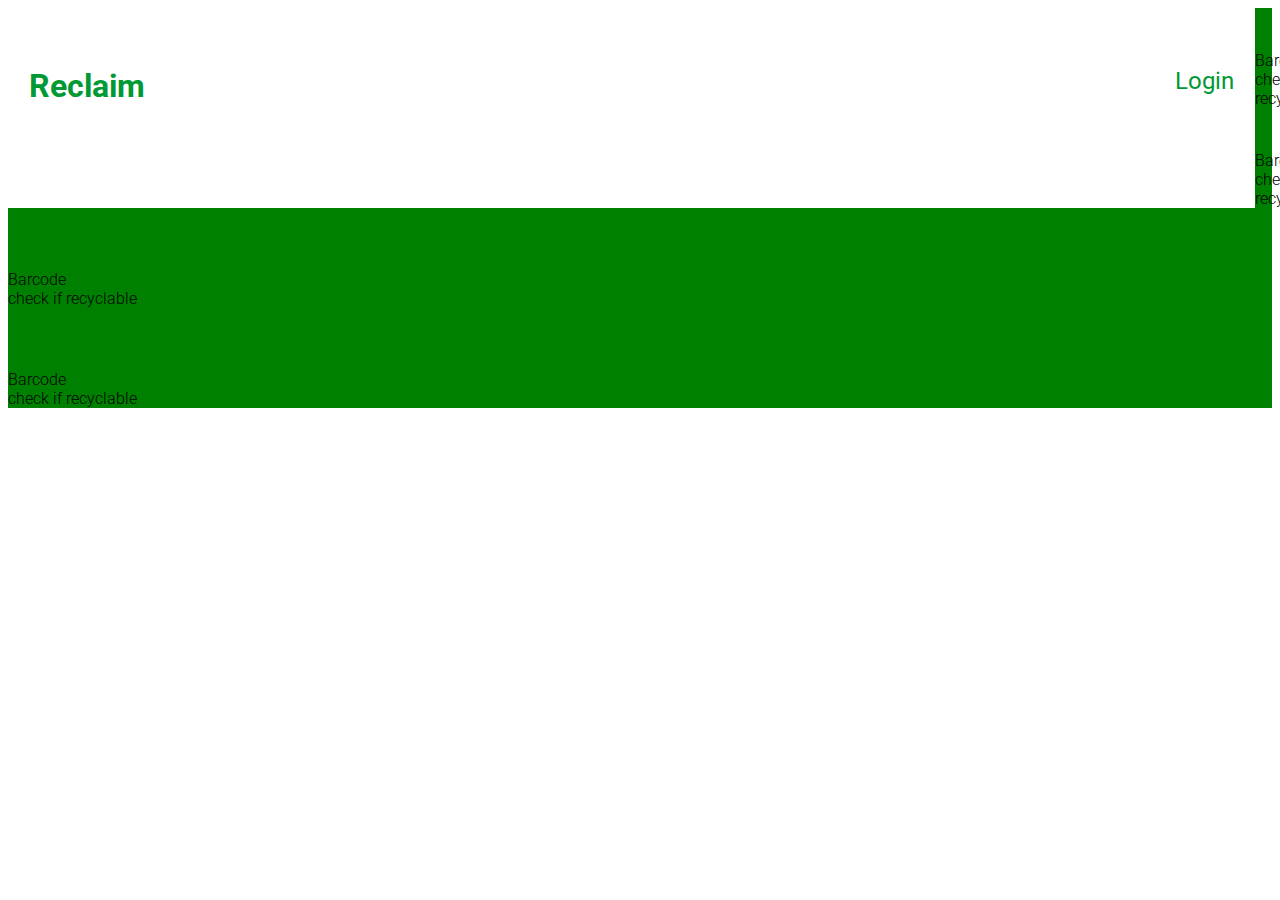
==== view/index.html @ 3e61f03e "updated intelliJ project" ====
<html>
<head>
    <title>Reclaim</title>
    <link rel="icon" href="../images/reclaimLogo.PNG">
    <meta charset="utf-8"/>
    <meta name="viewport" content="width=device-width, initial-scale=1, maximum-scale=1, user-scalable=no">

    <link rel="stylesheet" href="https://maxcdn.bootstrapcdn.com/bootstrap/3.3.6/css/bootstrap.min.css" integrity="sha384-1q8mTJOASx8j1Au+a5WDVnPi2lkFfwwEAa8hDDdjZlpLegxhjVME1fgjWPGmkzs7" crossorigin="anonymous">

    <link href='https://fonts.googleapis.com/css?family=Roboto:300,400,700' rel='stylesheet' type='text/css'>

    <link rel="stylesheet" type="text/css" href="main.css">
</head>
<body>
  <header class = "container">
      <div class="header">
          <div class="headerContent">
              <h1><a href = "../home/" style = "text-decoration: none;">
                  Reclaim
              </a></h1>
          </div>
      </div>
      <div class="header">
          <div class="headerContent">
              <h2><a href="../login/" style="text-decoration: none;"><b>
                  Login
              </b></a></h2>
          </div>
      </div>
  </header>
  <div class="container-fluid">
    <div class="row">
      <div class="col-xs-12 col-sm-6">
        <div class="well">
        <div class="tile">
          <div class="title">
            Barcode
          </div>
          <div class="subtitle">
            check if recyclable
          </div>
        </div>
      </div>
      </div>
      <div class="col-xs-12 col-sm-6">
        <div class="tile">
          <div class="title">
            Barcode
          </div>
          <div class="subtitle">
            check if recyclable
          </div>
        </div>
      </div>
      <div class="col-xs-12 col-sm-6">
        <div class="tile">
          <div class="title">
            Barcode
          </div>
          <div class="subtitle">
            check if recyclable
          </div>
        </div>
      </div>
      <div class="col-xs-12 col-sm-6">
        <div class="tile">
          <div class="title">
            Barcode
          </div>
          <div class="subtitle">
            check if recyclable
          </div>
        </div>
      </div>
    </div>
  </div>
</body>
</html>
---- view/main.css ----
/* all pages */

body {
	font-family: 'Roboto', sans-serif;
	font-weight: 300;
}

header .row, footer .row {
	display: flex;
	align-items: center;
}

header h1 {
	font-weight: 700;
	color: #009933;
	margin: 0;
	display: inline;
}

header h2 {
	font-weight: 50;
	color: #009933;
	margin: 0;
	display: inline;
    float:right;
}

.header {
    float:left;
    position: relative;
    width: 46%;
    padding-top: 3%;
    padding-bottom : 3%; /* = width for a 1:1 aspect ratio */
    margin:1.66%;
    overflow:hidden;
    background-color: #ffffff;
}

.headerContent {

}

.headerContent a {
    color: #009933;
}

footer {
	font-size: 12px;
	padding: 20px 0;
}

footer .col-sm-8 {
	display: flex;
	justify-content: flex-end;
}

footer ul {
	list-style: none;
}

footer li img {
	cursor: pointer;
	width: 4rem;
	height: 4rem;
}

/* homepage */


.col-md-6 {

}

.square {
    float:left;
    position: relative;
    width: 46%;
    padding-bottom : 45%; /* = width for a 1:1 aspect ratio */
    margin:2%;
    overflow:hidden;
    background-color: #009933;
}

.content {
    position:absolute;
    height:80%; /* = 100% - 2*10% padding */
    width:90%; /* = 100% - 2*5% padding */
    padding: 10% 5%;
    color: #ffffff;
}

.table{
    display:table;
    height:100%;
    width:100%;
}

.table-cell{
    display:table-cell;
    vertical-align:middle;
    height:100%;
    width:100%;
}

.menu:hover {
	top:2px;
	left:2px;
	box-shadow: 8px 8px 15px -5px rgba(0,0,0,0.5);
}

.btn.btn-primary {
	border-radius: 2px;
	border: 0px;
	color: #009933;
	text-shadow: none;
	background-color: #ffffff;
}

.btn.btn-primary:hover {
	color: #ffffff;
	background-color: #009933;
}

.tile {
	display: flex;
	flex-direction: column;
  align-items: flex-start;
  justify-content: flex-end;
	background-color: green;
	height: 100px;
}

.well {
	padding: 0;
}
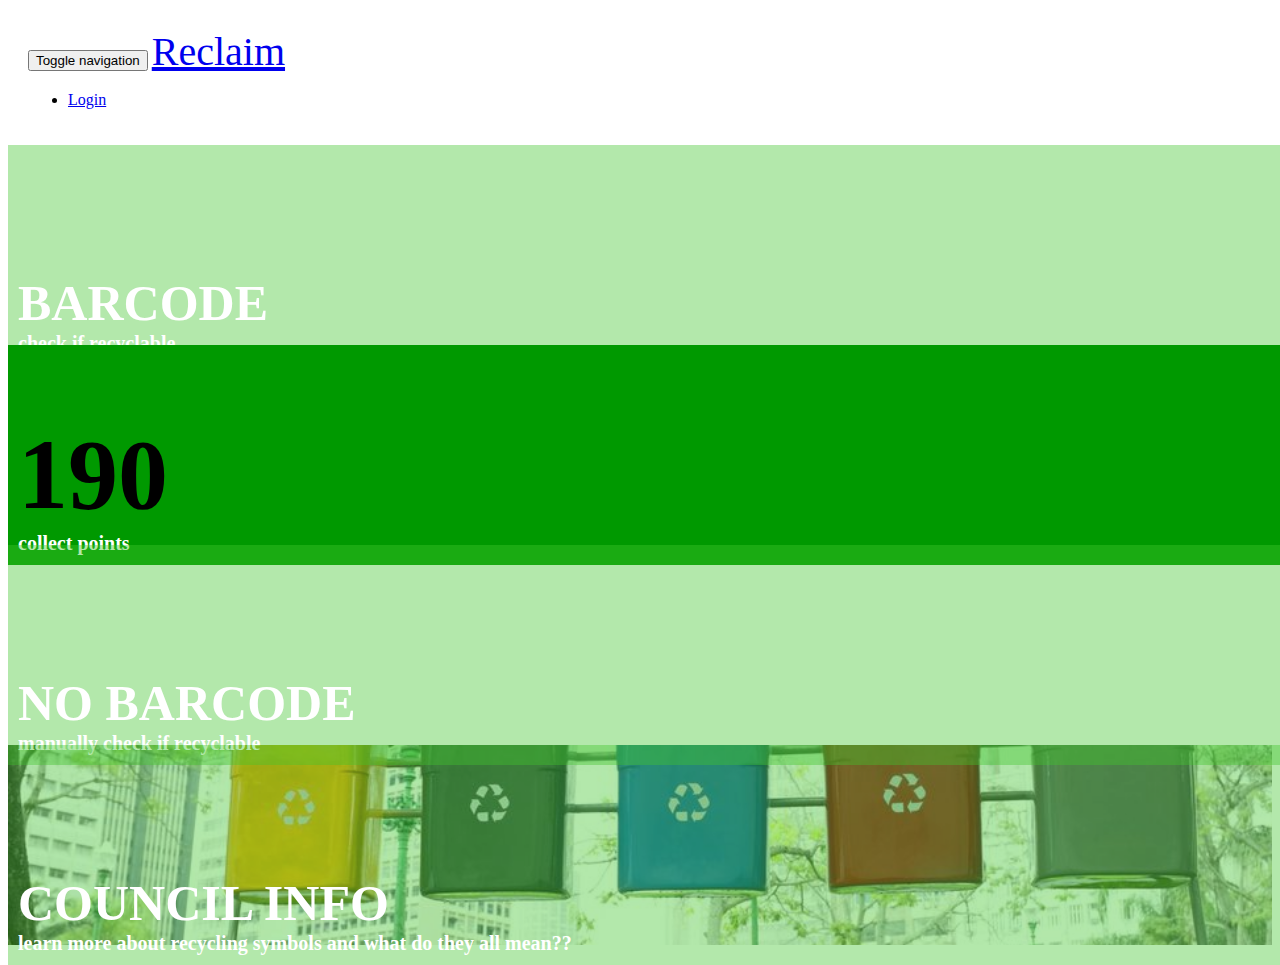
==== commit 9ff9609f: "created maven project and added the current view to them" ====
--- a/view/index.html
+++ b/view/index.html
@@ -8,30 +8,40 @@
     <link rel="stylesheet" href="https://maxcdn.bootstrapcdn.com/bootstrap/3.3.6/css/bootstrap.min.css" integrity="sha384-1q8mTJOASx8j1Au+a5WDVnPi2lkFfwwEAa8hDDdjZlpLegxhjVME1fgjWPGmkzs7" crossorigin="anonymous">
 
     <link href='https://fonts.googleapis.com/css?family=Roboto:300,400,700' rel='stylesheet' type='text/css'>
-
+    <!-- jQuery Javascript library -->
+        <script src="https://ajax.googleapis.com/ajax/libs/jquery/1.12.4/jquery.min.js"></script>
+        <!-- Bootstrap JavaScript -->
+        <script src="https://maxcdn.bootstrapcdn.com/bootstrap/3.3.6/js/bootstrap.min.js"></script>
     <link rel="stylesheet" type="text/css" href="main.css">
 </head>
 <body>
-  <header class = "container">
-      <div class="header">
-          <div class="headerContent">
-              <h1><a href = "../home/" style = "text-decoration: none;">
-                  Reclaim
-              </a></h1>
-          </div>
-      </div>
-      <div class="header">
-          <div class="headerContent">
-              <h2><a href="../login/" style="text-decoration: none;"><b>
-                  Login
-              </b></a></h2>
-          </div>
-      </div>
-  </header>
+  <nav class="navbar navbar-default">
+  <div class="container-fluid">
+    <!-- Brand and toggle get grouped for better mobile display -->
+    <div class="navbar-header">
+      <button type="button" class="navbar-toggle collapsed" data-toggle="collapse" data-target="#bs-example-navbar-collapse-1" aria-expanded="false">
+        <span class="sr-only">Toggle navigation</span>
+        <span class="icon-bar"></span>
+        <span class="icon-bar"></span>
+        <span class="icon-bar"></span>
+      </button>
+      <a class="navbar-brand" href="#">Reclaim</a>
+    </div>
+
+    <!-- Collect the nav links, forms, and other content for toggling -->
+    <div class="collapse navbar-collapse" id="bs-example-navbar-collapse-1">
+      <ul class="nav navbar-nav navbar-right">
+        <li><a href="#">Login</a></li>
+      </ul>
+    </div><!-- /.navbar-collapse -->
+  </div><!-- /.container-fluid -->
+</nav>
   <div class="container-fluid">
     <div class="row">
       <div class="col-xs-12 col-sm-6">
         <div class="well">
+          <div class="background" style="	background-image: url(https://simicart.com/blog/wp-content/uploads/2015/12/Mobile-Barcode-Scanning.jpg);">
+          </div>
         <div class="tile">
           <div class="title">
             Barcode
@@ -43,34 +53,44 @@
       </div>
       </div>
       <div class="col-xs-12 col-sm-6">
-        <div class="tile">
-          <div class="title">
-            Barcode
+        <div class="well">
+        <div class="tile score-tile">
+          <div class="score">
+            190
           </div>
           <div class="subtitle">
-            check if recyclable
+            collect points
           </div>
         </div>
       </div>
+      </div>
       <div class="col-xs-12 col-sm-6">
+        <div class="well">
+          <div class="background" style="	background-image: url(https://genealogyfanatic.files.wordpress.com/2013/10/messy-desk.jpeg);">
+          </div>
         <div class="tile">
           <div class="title">
-            Barcode
+            no Barcode
           </div>
           <div class="subtitle">
-            check if recyclable
+            manually check if recyclable
           </div>
         </div>
       </div>
+      </div>
       <div class="col-xs-12 col-sm-6">
+        <div class="well">
+          <div class="background" style="	background-image: url(images/recyclebins.jpg);">
+          </div>
         <div class="tile">
           <div class="title">
-            Barcode
+            Council info
           </div>
           <div class="subtitle">
-            check if recyclable
+            learn more about recycling symbols and what do they all mean??
           </div>
         </div>
+      </div>
       </div>
     </div>
   </div>
--- a/view/main.css
+++ b/view/main.css
@@ -1,135 +1,113 @@
-/* all pages */
-
-body {
-	font-family: 'Roboto', sans-serif;
-	font-weight: 300;
+.navbar {
+		background: none;
+		border: none;
+		padding: 20px;
 }
 
-header .row, footer .row {
-	display: flex;
-	align-items: center;
-}
-
-header h1 {
-	font-weight: 700;
-	color: #009933;
-	margin: 0;
-	display: inline;
-}
-
-header h2 {
-	font-weight: 50;
-	color: #009933;
-	margin: 0;
-	display: inline;
-    float:right;
-}
-
-.header {
-    float:left;
-    position: relative;
-    width: 46%;
-    padding-top: 3%;
-    padding-bottom : 3%; /* = width for a 1:1 aspect ratio */
-    margin:1.66%;
-    overflow:hidden;
-    background-color: #ffffff;
-}
-
-.headerContent {
-
-}
-
-.headerContent a {
-    color: #009933;
-}
-
-footer {
-	font-size: 12px;
-	padding: 20px 0;
-}
-
-footer .col-sm-8 {
-	display: flex;
-	justify-content: flex-end;
-}
-
-footer ul {
-	list-style: none;
-}
-
-footer li img {
-	cursor: pointer;
-	width: 4rem;
-	height: 4rem;
+.navbar-brand {
+	font-size: 40px;
 }
 
 /* homepage */
 
-
-.col-md-6 {
-
-}
-
-.square {
-    float:left;
-    position: relative;
-    width: 46%;
-    padding-bottom : 45%; /* = width for a 1:1 aspect ratio */
-    margin:2%;
-    overflow:hidden;
-    background-color: #009933;
-}
-
-.content {
-    position:absolute;
-    height:80%; /* = 100% - 2*10% padding */
-    width:90%; /* = 100% - 2*5% padding */
-    padding: 10% 5%;
-    color: #ffffff;
-}
-
-.table{
-    display:table;
-    height:100%;
-    width:100%;
-}
-
-.table-cell{
-    display:table-cell;
-    vertical-align:middle;
-    height:100%;
-    width:100%;
-}
-
-.menu:hover {
-	top:2px;
-	left:2px;
-	box-shadow: 8px 8px 15px -5px rgba(0,0,0,0.5);
-}
-
-.btn.btn-primary {
-	border-radius: 2px;
-	border: 0px;
-	color: #009933;
-	text-shadow: none;
-	background-color: #ffffff;
-}
-
-.btn.btn-primary:hover {
-	color: #ffffff;
-	background-color: #009933;
-}
-
 .tile {
+	position: absolute;
 	display: flex;
 	flex-direction: column;
   align-items: flex-start;
   justify-content: flex-end;
-	background-color: green;
-	height: 100px;
+	background-color: rgba(66, 198, 46,0.4);
+	width: 100%;
+	height: 100%;
+	padding: 10px;
+	z-index: 1000;
+}
+
+.score-tile {
+	background-color: rgb(0, 153, 0);
+}
+
+.score {
+	font-size: 100px;
+	font-weight: bold;
 }
 
 .well {
 	padding: 0;
+	position: relative;
+	height: 200px;
 }
+
+.title {
+	font-size: 50px;
+	font-weight: bold;
+	text-transform: uppercase;
+	color: white;
+}
+
+.subtitle {
+	font-size: 20px;
+	font-weight: bolder;
+	color: white;
+}
+
+.background {
+	position: absolute;
+	width: 100%;
+	height: 100%;
+	background-repeat: no-repeat;
+	background-position: center;
+	background-size: cover;
+}
+
+/* login */
+.log-div, .score-panel{
+  display: flex;
+  flex-direction: column;
+  align-items: center;
+}
+
+.btn-log {
+  display: flex;
+  width: 100%;
+  align-items: center;
+  justify-content: center;
+}
+
+/* score page */
+.reward-well {
+	height: auto;
+	display: flex;
+	justify-content: flex-start;
+	align-items: center;
+}
+
+.logo {
+	height: 60px;
+	width: 60px;
+	border-radius: 50%;
+	background-repeat: no-repeat;
+	background-position: center;
+	background-size: cover;
+}
+
+.reward-tile {
+	padding: 10px;
+	display: flex;
+	flex-direction: column;
+  align-items: flex-start;
+  justify-content: center;
+}
+
+.reward {
+	font-size: 20px;
+	font-weight: bold;
+}
+
+.reward-title {
+	display: flex;
+	justify-content: center;
+	align-items: center;
+	font-size: 30px;
+	padding: 10px;
+}
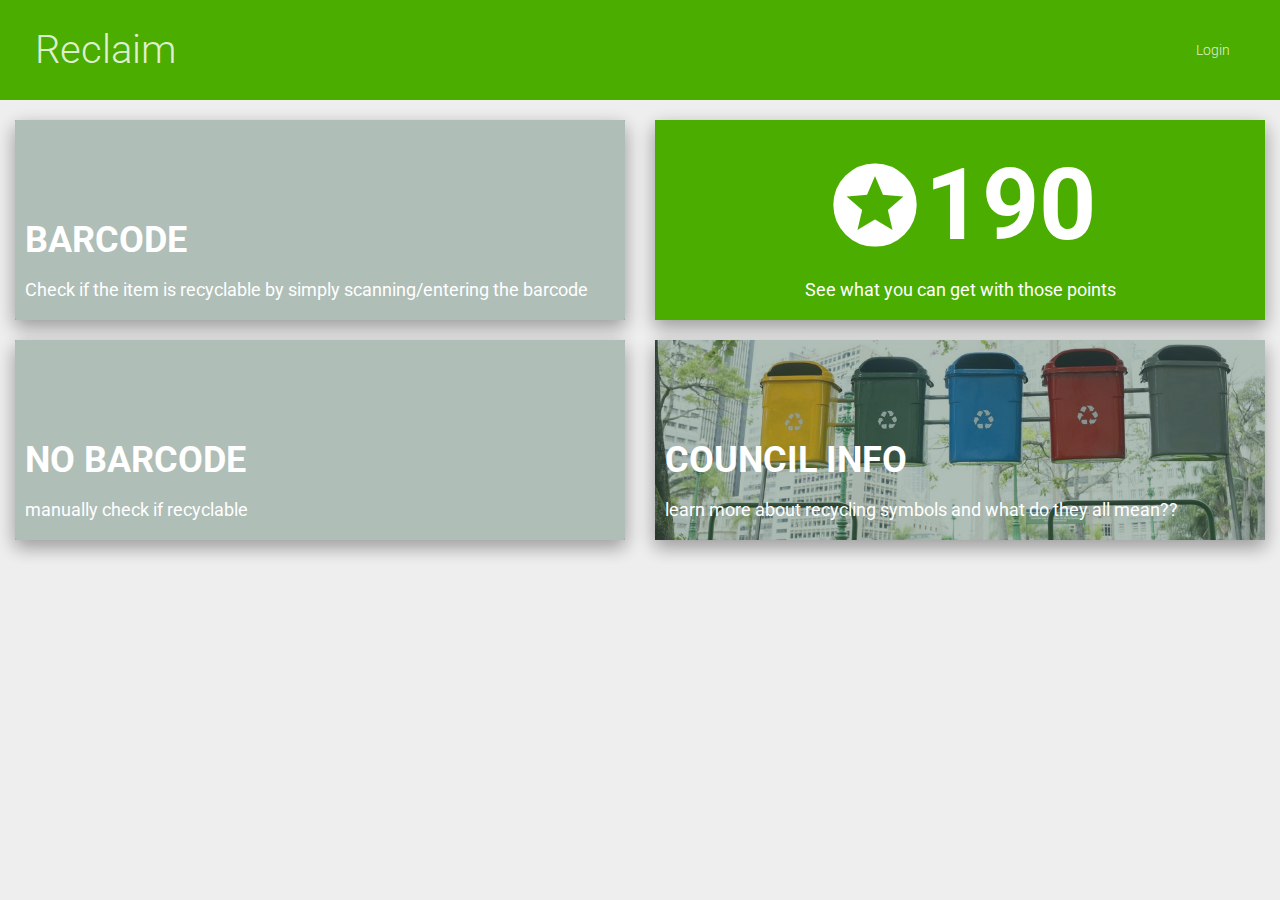
==== commit 34988539: "updated web view" ====
--- a/view/index.html
+++ b/view/index.html
@@ -1,98 +1,111 @@
 <html>
 <head>
-    <title>Reclaim</title>
-    <link rel="icon" href="../images/reclaimLogo.PNG">
-    <meta charset="utf-8"/>
-    <meta name="viewport" content="width=device-width, initial-scale=1, maximum-scale=1, user-scalable=no">
+  <title>Reclaim</title>
+  <meta charset="utf-8"/>
+  <meta name="viewport" content="width=device-width, initial-scale=1, maximum-scale=1, user-scalable=no">
 
-    <link rel="stylesheet" href="https://maxcdn.bootstrapcdn.com/bootstrap/3.3.6/css/bootstrap.min.css" integrity="sha384-1q8mTJOASx8j1Au+a5WDVnPi2lkFfwwEAa8hDDdjZlpLegxhjVME1fgjWPGmkzs7" crossorigin="anonymous">
+  <!-- Material Design fonts -->
+  <link href="https://fonts.googleapis.com/css?family=Roboto:300,400,500,700" type="text/css" rel="stylesheet">
+  <link href="https://fonts.googleapis.com/icon?family=Material+Icons" rel="stylesheet">
+  <!-- Bootstrap CSS-->
+  <link href="https://maxcdn.bootstrapcdn.com/bootstrap/3.3.6/css/bootstrap.min.css" rel="stylesheet">
+  <!-- jQuery Javascript library -->
+  <script src="https://ajax.googleapis.com/ajax/libs/jquery/1.12.4/jquery.min.js"></script>
+  <!-- Bootstrap JavaScript -->
+  <script src="https://maxcdn.bootstrapcdn.com/bootstrap/3.3.6/js/bootstrap.min.js"></script>
+  <!-- Bootstrap Material Design -->
+  <link href="css/bootstrap-material-css/bootstrap-material-design.css" rel="stylesheet">
+  <link href="css/bootstrap-material-css/ripples.min.css" rel="stylesheet">
 
-    <link href='https://fonts.googleapis.com/css?family=Roboto:300,400,700' rel='stylesheet' type='text/css'>
-    <!-- jQuery Javascript library -->
-        <script src="https://ajax.googleapis.com/ajax/libs/jquery/1.12.4/jquery.min.js"></script>
-        <!-- Bootstrap JavaScript -->
-        <script src="https://maxcdn.bootstrapcdn.com/bootstrap/3.3.6/js/bootstrap.min.js"></script>
-    <link rel="stylesheet" type="text/css" href="main.css">
+  <link rel="stylesheet" type="text/css" href="main.css">
 </head>
 <body>
   <nav class="navbar navbar-default">
-  <div class="container-fluid">
-    <!-- Brand and toggle get grouped for better mobile display -->
-    <div class="navbar-header">
-      <button type="button" class="navbar-toggle collapsed" data-toggle="collapse" data-target="#bs-example-navbar-collapse-1" aria-expanded="false">
-        <span class="sr-only">Toggle navigation</span>
-        <span class="icon-bar"></span>
-        <span class="icon-bar"></span>
-        <span class="icon-bar"></span>
-      </button>
-      <a class="navbar-brand" href="#">Reclaim</a>
-    </div>
+    <div class="container-fluid">
+      <!-- Brand and toggle get grouped for better mobile display -->
+      <div class="navbar-header">
+        <button type="button" class="navbar-toggle collapsed" data-toggle="collapse" data-target="#bs-example-navbar-collapse-1" aria-expanded="false">
+          <span class="sr-only">Toggle navigation</span>
+          <span class="icon-bar"></span>
+          <span class="icon-bar"></span>
+          <span class="icon-bar"></span>
+        </button>
+        <a class="navbar-brand" href="#">Reclaim</a>
+      </div>
 
-    <!-- Collect the nav links, forms, and other content for toggling -->
-    <div class="collapse navbar-collapse" id="bs-example-navbar-collapse-1">
-      <ul class="nav navbar-nav navbar-right">
-        <li><a href="#">Login</a></li>
-      </ul>
-    </div><!-- /.navbar-collapse -->
-  </div><!-- /.container-fluid -->
-</nav>
+      <!-- Collect the nav links, forms, and other content for toggling -->
+      <div class="collapse navbar-collapse" id="bs-example-navbar-collapse-1">
+        <ul class="nav navbar-nav navbar-right">
+          <li><a href="#">Login</a></li>
+        </ul>
+      </div><!-- /.navbar-collapse -->
+    </div><!-- /.container-fluid -->
+  </nav>
   <div class="container-fluid">
     <div class="row">
-      <div class="col-xs-12 col-sm-6">
+      <a href="barcode.html" class="col-xs-12 col-sm-6">
         <div class="well">
-          <div class="background" style="	background-image: url(https://simicart.com/blog/wp-content/uploads/2015/12/Mobile-Barcode-Scanning.jpg);">
+          <div class="background" style="background-image: url(https://simicart.com/blog/wp-content/uploads/2015/12/Mobile-Barcode-Scanning.jpg);">
           </div>
-        <div class="tile">
-          <div class="title">
-            Barcode
-          </div>
-          <div class="subtitle">
-            check if recyclable
+          <div class="tile">
+            <h1 class="title">
+              Barcode
+            </h1>
+            <h4 class="subtitle">
+              Check if the item is recyclable by simply scanning/entering the barcode
+            </h4>
           </div>
         </div>
-      </div>
-      </div>
-      <div class="col-xs-12 col-sm-6">
+      </a>
+      <a href="score.html"  class="col-xs-12 col-sm-6">
         <div class="well">
-        <div class="tile score-tile">
-          <div class="score">
-            190
-          </div>
-          <div class="subtitle">
-            collect points
+          <div class="tile score-tile">
+            <h1 class="score">
+              <i class="material-icons">stars</i>
+              190
+            </h1>
+            <h4 class="subtitle">
+              See what you can get with those points
+            </h4>
           </div>
         </div>
-      </div>
-      </div>
-      <div class="col-xs-12 col-sm-6">
+      </a>
+      <a href="barcode.html" class="col-xs-12 col-sm-6">
         <div class="well">
-          <div class="background" style="	background-image: url(https://genealogyfanatic.files.wordpress.com/2013/10/messy-desk.jpeg);">
+          <div class="background" style="background-image: url(https://genealogyfanatic.files.wordpress.com/2013/10/messy-desk.jpeg);">
           </div>
-        <div class="tile">
-          <div class="title">
-            no Barcode
-          </div>
-          <div class="subtitle">
-            manually check if recyclable
+          <div class="tile">
+            <h1 class="title">
+              no Barcode
+            </h1>
+            <h4 class="subtitle">
+              manually check if recyclable
+            </h4>
           </div>
         </div>
-      </div>
-      </div>
-      <div class="col-xs-12 col-sm-6">
+      </a>
+      <a href="barcode.html" class="col-xs-12 col-sm-6">
         <div class="well">
-          <div class="background" style="	background-image: url(images/recyclebins.jpg);">
+          <div class="background" style="background-image: url(images/recyclebins.jpg);">
           </div>
-        <div class="tile">
-          <div class="title">
-            Council info
-          </div>
-          <div class="subtitle">
-            learn more about recycling symbols and what do they all mean??
+          <div class="tile">
+            <h1 class="title">
+              Council info
+            </h1>
+            <h4 class="subtitle">
+              learn more about recycling symbols and what do they all mean??
+            </h4>
           </div>
         </div>
-      </div>
-      </div>
+      </a>
     </div>
   </div>
+  <script src="js/bootstrap-material-js/ripples.min.js"></script>
+  <script src="js/bootstrap-material-js/material.js"></script>
+  <script>
+      $(function () {
+          $.material.init();
+      });
+  </script>
 </body>
 </html>
--- a/view/css/bootstrap-material-css/ripples.min.css
+++ b/view/css/bootstrap-material-css/ripples.min.css
@@ -0,0 +1,2 @@
+.withripple{position:relative}.ripple-container{position:absolute;top:0;left:0;z-index:1;width:100%;height:100%;overflow:hidden;border-radius:inherit;pointer-events:none}.ripple{position:absolute;width:20px;height:20px;margin-left:-10px;margin-top:-10px;border-radius:100%;background-color:#000;background-color:rgba(0,0,0,.05);-webkit-transform:scale(1);-ms-transform:scale(1);-o-transform:scale(1);transform:scale(1);-webkit-transform-origin:50%;-ms-transform-origin:50%;-o-transform-origin:50%;transform-origin:50%;opacity:0;pointer-events:none}.ripple.ripple-on{-webkit-transition:opacity .15s ease-in 0s,-webkit-transform .5s cubic-bezier(.4,0,.2,1) .1s;-o-transition:opacity .15s ease-in 0s,-o-transform .5s cubic-bezier(.4,0,.2,1) .1s;transition:opacity .15s ease-in 0s,transform .5s cubic-bezier(.4,0,.2,1) .1s;opacity:.1}.ripple.ripple-out{-webkit-transition:opacity .1s linear 0s!important;-o-transition:opacity .1s linear 0s!important;transition:opacity .1s linear 0s!important;opacity:0}
+/*# sourceMappingURL=ripples.min.css.map */--- a/view/main.css
+++ b/view/main.css
@@ -16,7 +16,7 @@
 	flex-direction: column;
   align-items: flex-start;
   justify-content: flex-end;
-	background-color: rgba(66, 198, 46,0.4);
+	background-color: rgba(54, 92, 76, 0.4);
 	width: 100%;
 	height: 100%;
 	padding: 10px;
@@ -24,29 +24,38 @@
 }
 
 .score-tile {
-	background-color: rgb(0, 153, 0);
+	background-color: rgb(74, 173, 0);
+    display: flex;
+    flex-direction: column;
+    justify-items: center;
+    align-items: center;
 }
 
 .score {
+    display: flex;
+    align-items: center;
 	font-size: 100px;
 	font-weight: bold;
+    color: white;
+}
+
+.score i {
+    font-size: inherit;
 }
 
 .well {
-	padding: 0;
+	padding: 0 !important;
 	position: relative;
 	height: 200px;
 }
 
 .title {
-	font-size: 50px;
 	font-weight: bold;
 	text-transform: uppercase;
 	color: white;
 }
 
 .subtitle {
-	font-size: 20px;
 	font-weight: bolder;
 	color: white;
 }
@@ -78,14 +87,14 @@
 .reward-well {
 	height: auto;
 	display: flex;
-	justify-content: flex-start;
+	justify-content: space-between;
 	align-items: center;
+    height: 100px;
 }
 
 .logo {
-	height: 60px;
-	width: 60px;
-	border-radius: 50%;
+	height: 100%;
+	width: 100px;
 	background-repeat: no-repeat;
 	background-position: center;
 	background-size: cover;
@@ -111,3 +120,7 @@
 	font-size: 30px;
 	padding: 10px;
 }
+
+.score-panel .score {
+    color: #4AAD00;
+}